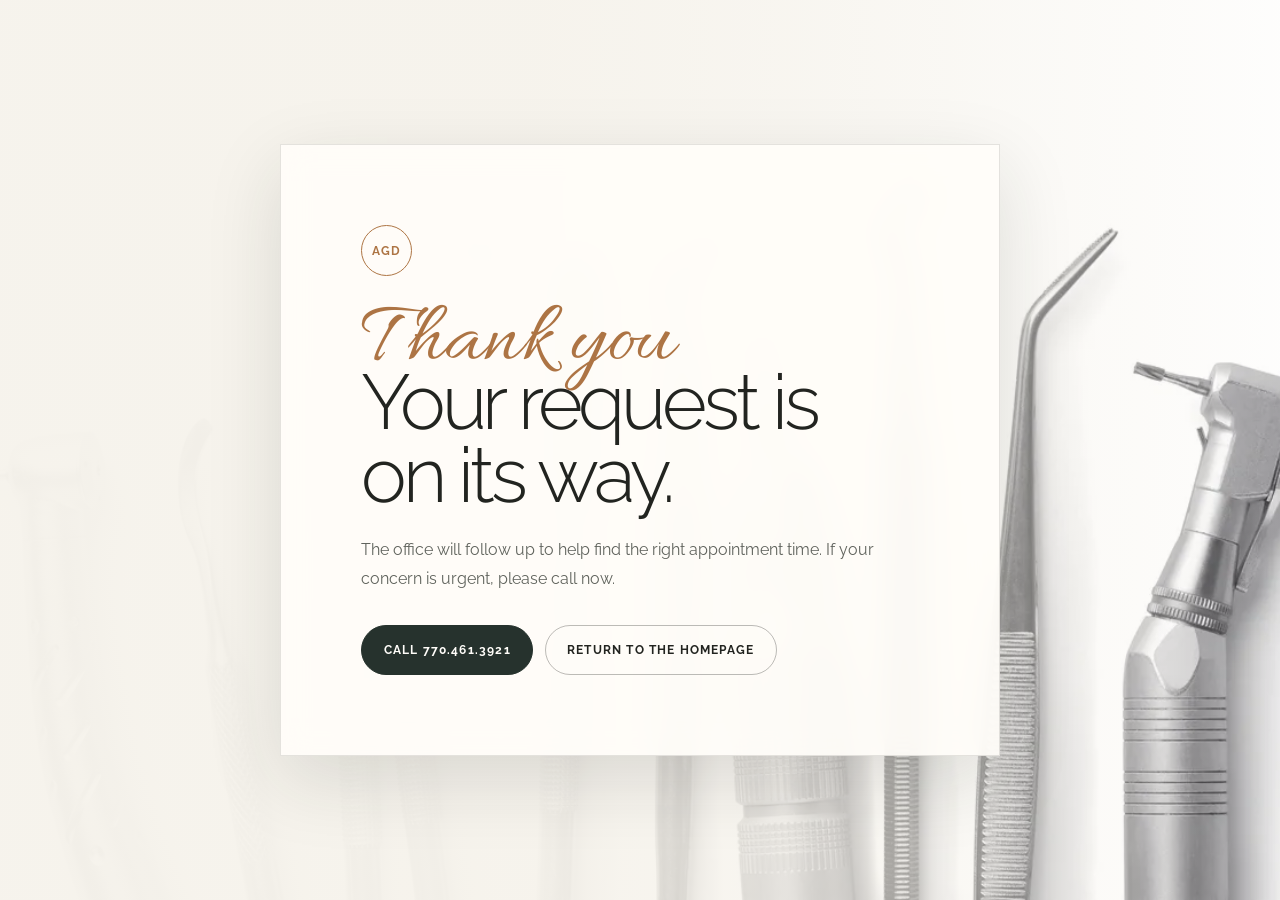
==== thank-you.html @ c0bda7ad "Initial commit via Netlify [skip ci]" ====
<!DOCTYPE html>
<html lang="en">
  <head>
    <meta charset="utf-8">
    <meta name="viewport" content="width=device-width, initial-scale=1">
    <meta name="robots" content="noindex">
    <meta name="theme-color" content="#26322d">
    <title>Request received | Artistic General Dentistry</title>
    <link rel="icon" href="assets/favicon.svg" type="image/svg+xml">
    <link rel="preconnect" href="https://fonts.googleapis.com">
    <link rel="preconnect" href="https://fonts.gstatic.com" crossorigin>
    <link
      href="https://fonts.googleapis.com/css2?family=Allura&amp;family=Raleway:wght@300;400;500;600;700&amp;display=swap"
      rel="stylesheet"
    >
    <style>
      :root {
        color-scheme: light;
        --paper: #f6f3ec;
        --white: #fffdf9;
        --ink: #222420;
        --forest: #26322d;
        --bronze: #ad7444;
      }

      * {
        box-sizing: border-box;
      }

      body {
        min-height: 100svh;
        display: grid;
        place-items: center;
        margin: 0;
        padding: 1.5rem;
        color: var(--ink);
        background:
          linear-gradient(90deg, rgba(246, 243, 236, 0.98) 0 42%, rgba(246, 243, 236, 0.78) 62%, rgba(246, 243, 236, 0.15)),
          url("assets/dental-tools.webp") center bottom / cover no-repeat;
        font-family: "Raleway", sans-serif;
      }

      main {
        width: min(100%, 45rem);
        padding: clamp(2.2rem, 7vw, 5rem);
        border: 1px solid rgba(34, 36, 32, 0.12);
        background: rgba(255, 253, 249, 0.92);
        box-shadow: 0 24px 70px rgba(34, 36, 32, 0.13);
        backdrop-filter: blur(14px);
      }

      .mark {
        width: 3.2rem;
        height: 3.2rem;
        display: grid;
        place-items: center;
        border: 1px solid var(--bronze);
        border-radius: 50%;
        color: var(--bronze);
        font-size: 0.72rem;
        font-weight: 700;
        letter-spacing: 0.1em;
      }

      .script {
        margin: 2rem 0 -0.8rem;
        color: var(--bronze);
        font-family: "Allura", cursive;
        font-size: clamp(3.4rem, 10vw, 5.5rem);
        line-height: 0.8;
      }

      h1 {
        max-width: 10ch;
        margin: 0;
        font-size: clamp(2.7rem, 8vw, 4.8rem);
        font-weight: 300;
        letter-spacing: -0.055em;
        line-height: 0.95;
      }

      p {
        max-width: 34rem;
        margin: 1.5rem 0 0;
        color: #60635d;
        line-height: 1.8;
      }

      .actions {
        display: flex;
        flex-wrap: wrap;
        gap: 0.7rem;
        margin-top: 2rem;
      }

      a {
        min-height: 3.1rem;
        display: inline-flex;
        align-items: center;
        justify-content: center;
        border: 1px solid rgba(34, 36, 32, 0.3);
        border-radius: 999px;
        padding: 0.85rem 1.35rem;
        color: inherit;
        font-size: 0.74rem;
        font-weight: 700;
        letter-spacing: 0.1em;
        text-decoration: none;
        text-transform: uppercase;
      }

      a:first-child {
        border-color: var(--forest);
        color: var(--white);
        background: var(--forest);
      }

      a:focus-visible {
        outline: 3px solid rgba(173, 116, 68, 0.5);
        outline-offset: 4px;
      }

      @media (max-width: 560px) {
        body {
          align-items: start;
          padding: 0;
          background-position: 55% bottom;
        }

        main {
          min-height: 100svh;
          display: grid;
          align-content: center;
          border: 0;
        }

        .actions a {
          width: 100%;
        }
      }
    </style>
  </head>
  <body>
    <main>
      <div class="mark" aria-hidden="true">AGD</div>
      <p class="script">Thank you</p>
      <h1>Your request is on its way.</h1>
      <p>The office will follow up to help find the right appointment time. If your concern is urgent, please call now.</p>
      <div class="actions">
        <a href="tel:+17704613921">Call 770.461.3921</a>
        <a href="/">Return to the homepage</a>
      </div>
    </main>
  </body>
</html>
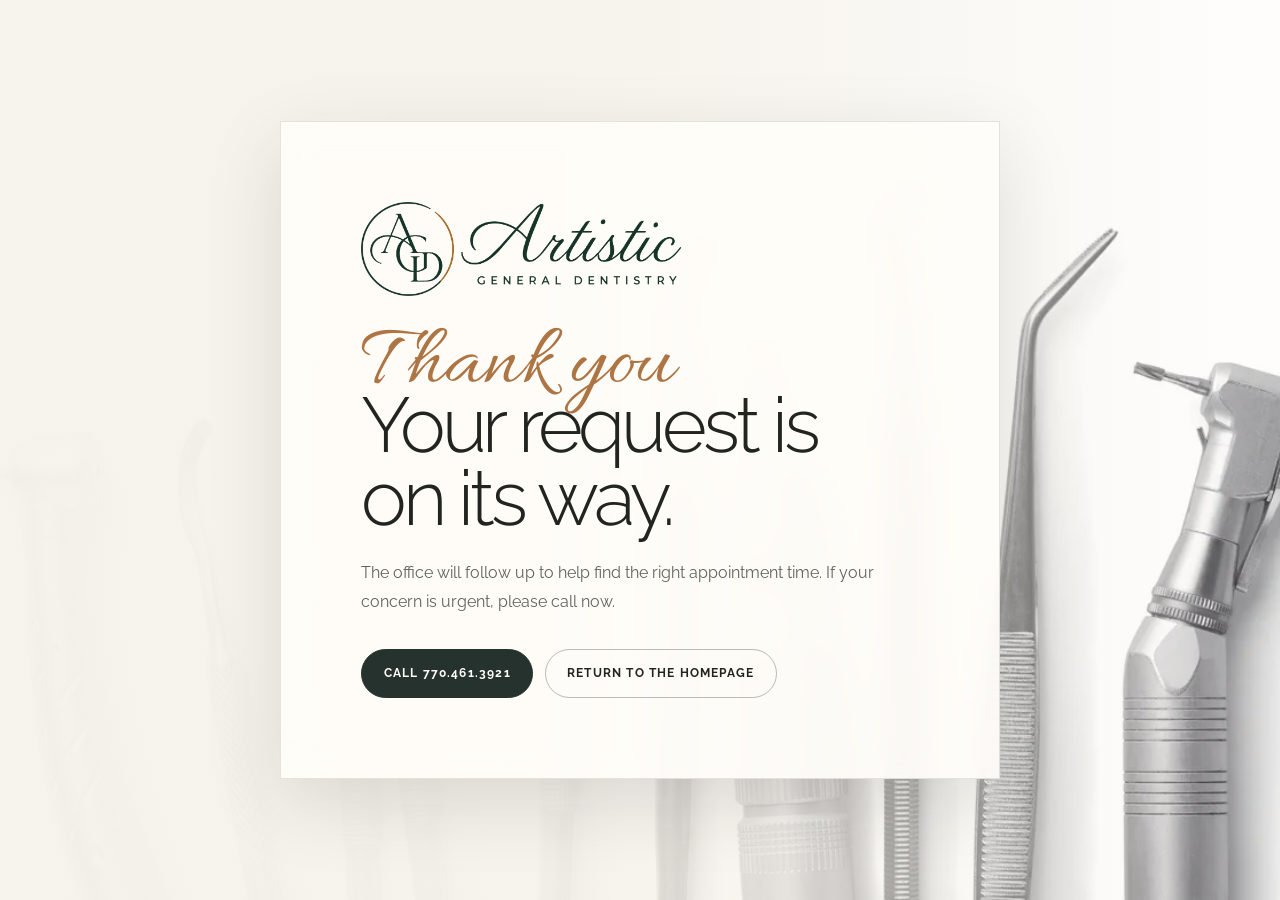
==== commit bccfc319: "Add Artistic General Dentistry brand logo" ====
--- a/thank-you.html
+++ b/thank-you.html
@@ -49,17 +49,14 @@
         backdrop-filter: blur(14px);
       }
 
-      .mark {
-        width: 3.2rem;
-        height: 3.2rem;
-        display: grid;
-        place-items: center;
-        border: 1px solid var(--bronze);
-        border-radius: 50%;
-        color: var(--bronze);
-        font-size: 0.72rem;
-        font-weight: 700;
-        letter-spacing: 0.1em;
+      .confirmation-brand {
+        width: min(100%, 20rem);
+        display: block;
+      }
+
+      .confirmation-logo {
+        width: 100%;
+        height: auto;
       }
 
       .script {
@@ -115,6 +112,16 @@
         background: var(--forest);
       }
 
+      a.confirmation-brand {
+        min-height: 0;
+        display: block;
+        border: 0;
+        border-radius: 0;
+        padding: 0;
+        color: inherit;
+        background: transparent;
+      }
+
       a:focus-visible {
         outline: 3px solid rgba(173, 116, 68, 0.5);
         outline-offset: 4px;
@@ -142,7 +149,16 @@
   </head>
   <body>
     <main>
-      <div class="mark" aria-hidden="true">AGD</div>
+      <a class="confirmation-brand" href="/" aria-label="Artistic General Dentistry homepage">
+        <img
+          class="confirmation-logo"
+          src="assets/artistic-general-dentistry-logo.png"
+          width="2241"
+          height="662"
+          alt=""
+          decoding="async"
+        >
+      </a>
       <p class="script">Thank you</p>
       <h1>Your request is on its way.</h1>
       <p>The office will follow up to help find the right appointment time. If your concern is urgent, please call now.</p>
